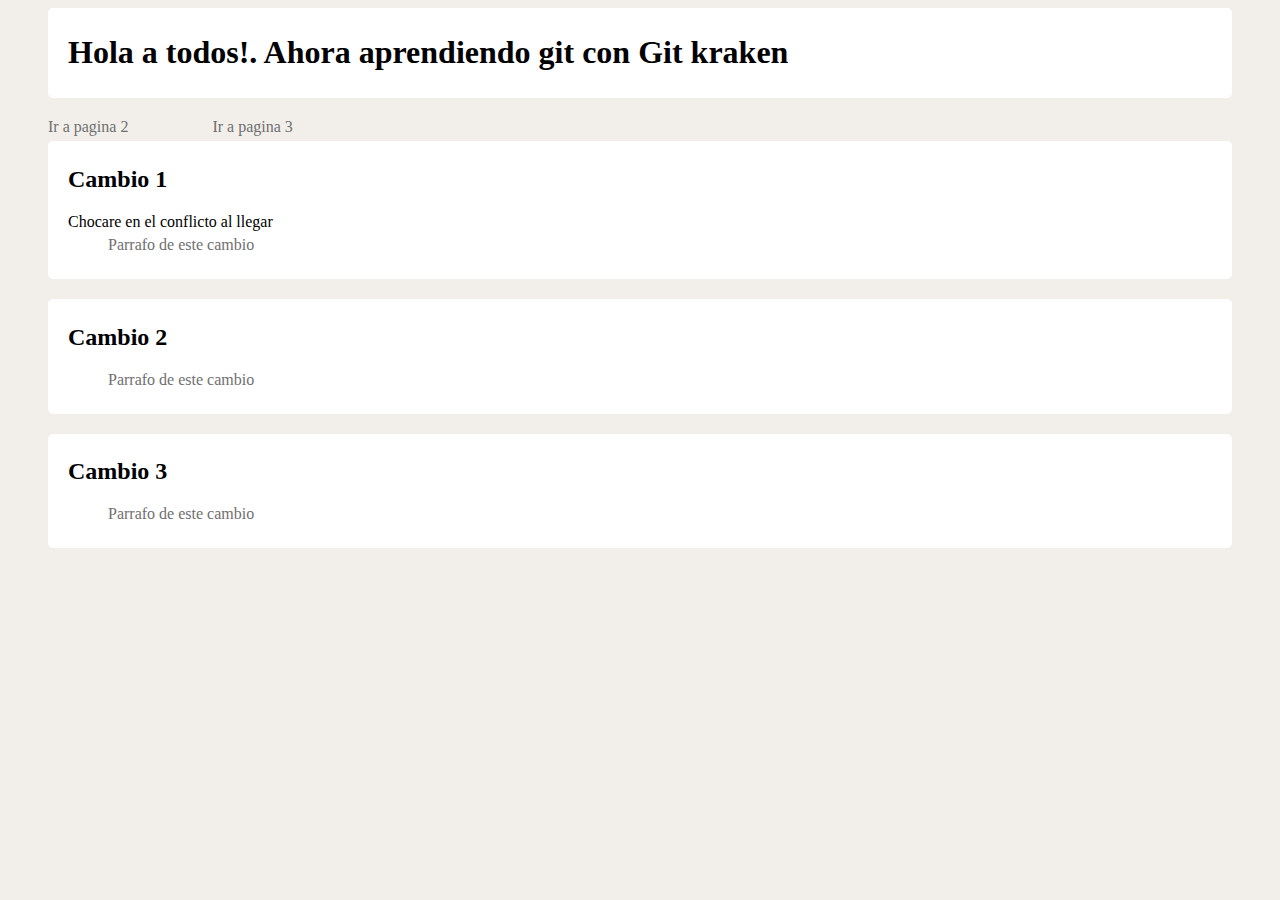
==== index.html @ 0d54a8f6 "enviare desde el remoto para chocar" ====
<!DOCTYPE html>
<html lang="es">
<head>
	<meta charset="UTF-8">
	<meta name="viewport" content="width=device-width, initial-scale=1.0">
	<link rel="stylesheet" href="./styles.css">
	<title>Pruebas de git</title>
</head>
<body>
	<div>
		<div class="general-box">
			<h1>Hola a todos!. Ahora aprendiendo git con Git kraken</h1>
		</div>
		<a href="pageTwo.html">Ir a pagina 2</a>
		<a href="pageThree.html">Ir a pagina 3</a>

		<div class="general-box">
			<h2>Cambio 1</h2>
			<span>Chocare en el conflicto al llegar</span>
			<p>Parrafo de este cambio</p>
		</div>

		<div class="general-box">
			<h2>Cambio 2</h2>
			<p>Parrafo de este cambio</p>
		</div>
		
		<div class="general-box">
			<h2>Cambio 3</h2>
			<p>Parrafo de este cambio</p>
		</div>

	</div>
</body>
</html>
---- styles.css ----
body {
    background: #f2efea;
}

a, p {
    text-decoration: none;
    color: #707070;
    margin: 5px 40px 20px;
}

#main-box {
    background: #FFF;
}

.general-box {
    background: rgb(255, 255, 255);
    border-width: 22px;
    border-color: black;
    border-radius: 5px;
    margin: 5px 40px 20px;
    padding: 5px 20px;
}
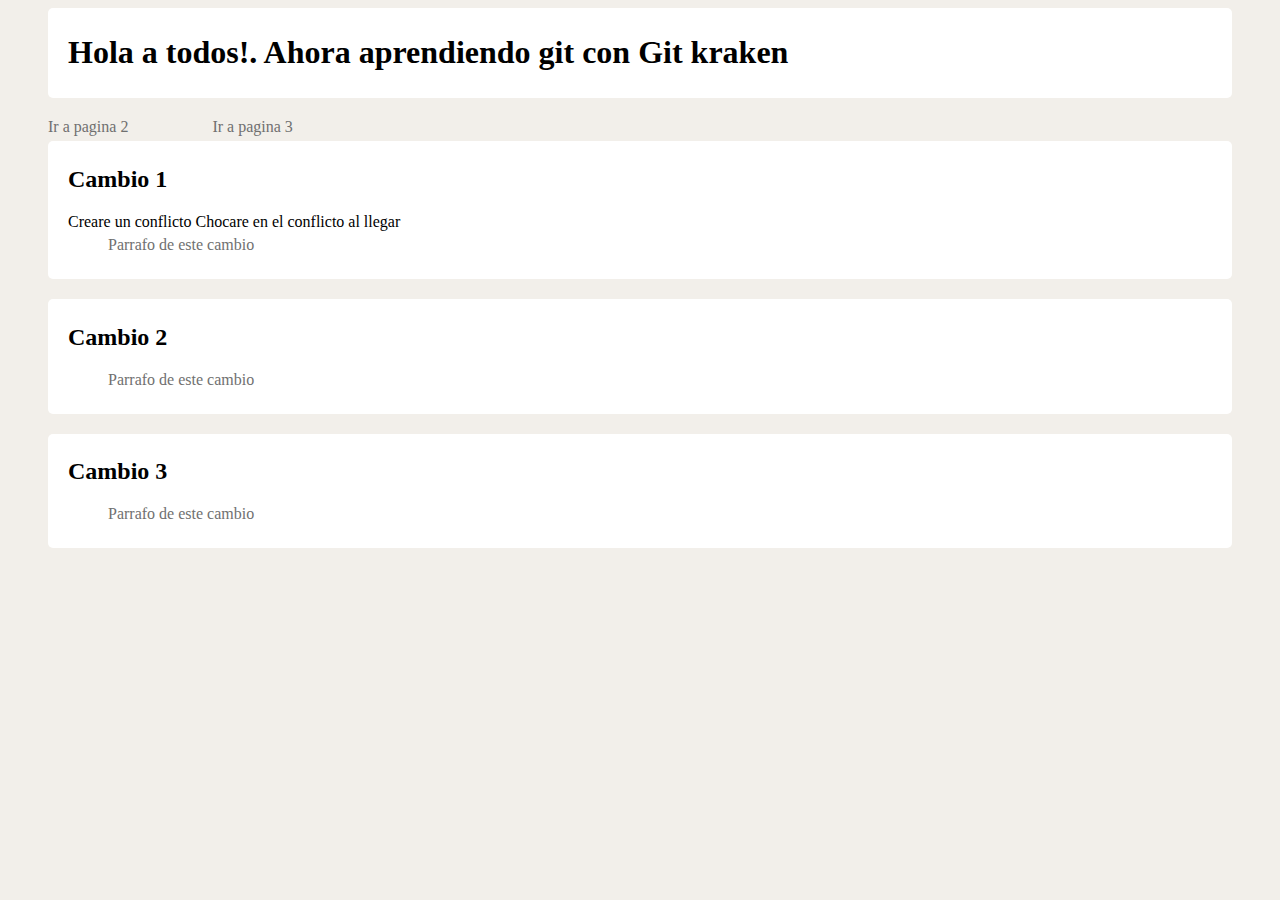
==== commit 3f49e283: "Se soluciono el conflicto" ====
--- a/index.html
+++ b/index.html
@@ -16,6 +16,7 @@
 
 		<div class="general-box">
 			<h2>Cambio 1</h2>
+			<span>Creare un conflicto</span>
 			<span>Chocare en el conflicto al llegar</span>
 			<p>Parrafo de este cambio</p>
 		</div>
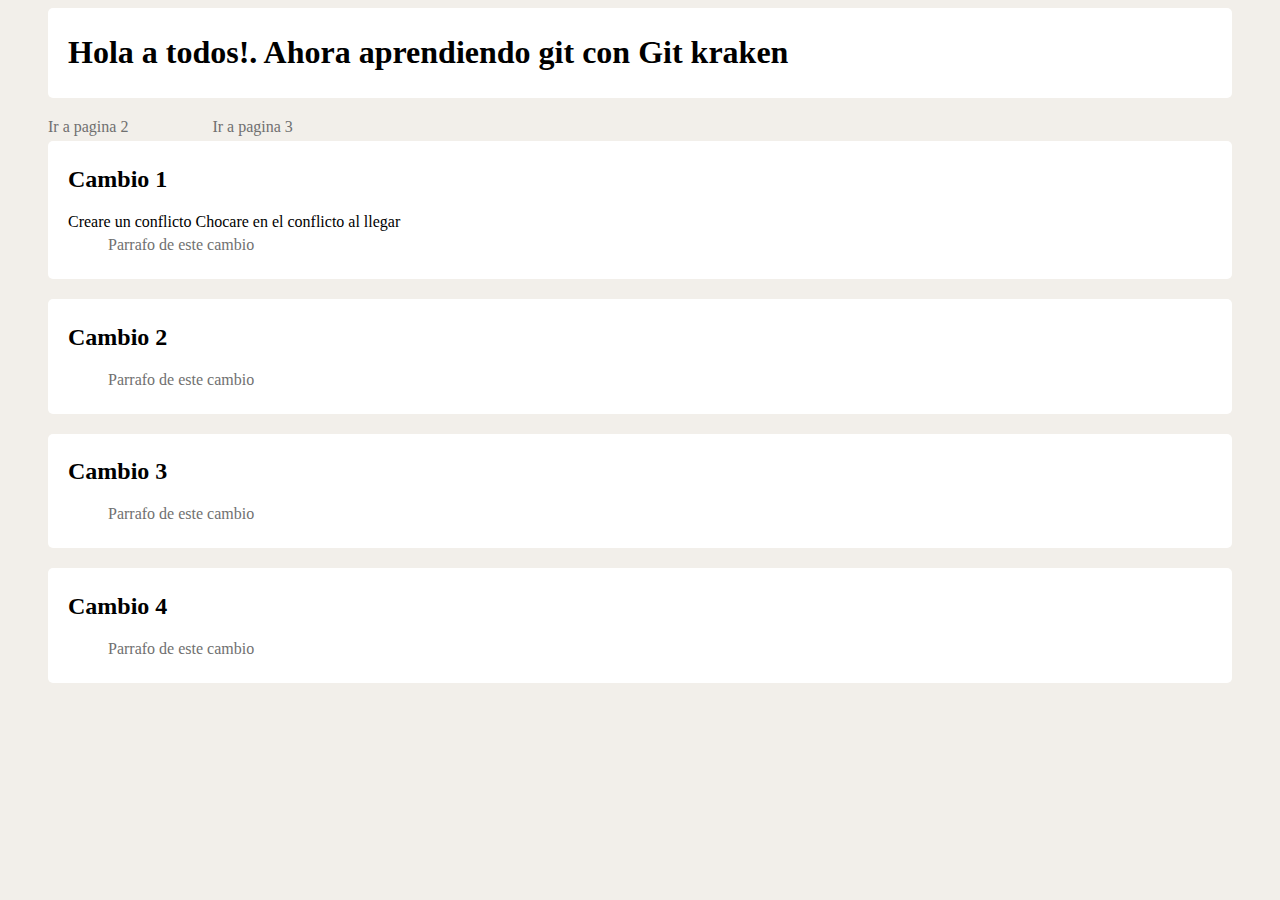
==== commit 2b6772aa: "Otro cambio pero viendo a que rama ira" ====
--- a/index.html
+++ b/index.html
@@ -31,6 +31,11 @@
 			<p>Parrafo de este cambio</p>
 		</div>
 
+		<div class="general-box">
+			<h2>Cambio 4</h2>
+			<p>Parrafo de este cambio</p>
+		</div>
+
 	</div>
 </body>
 </html>
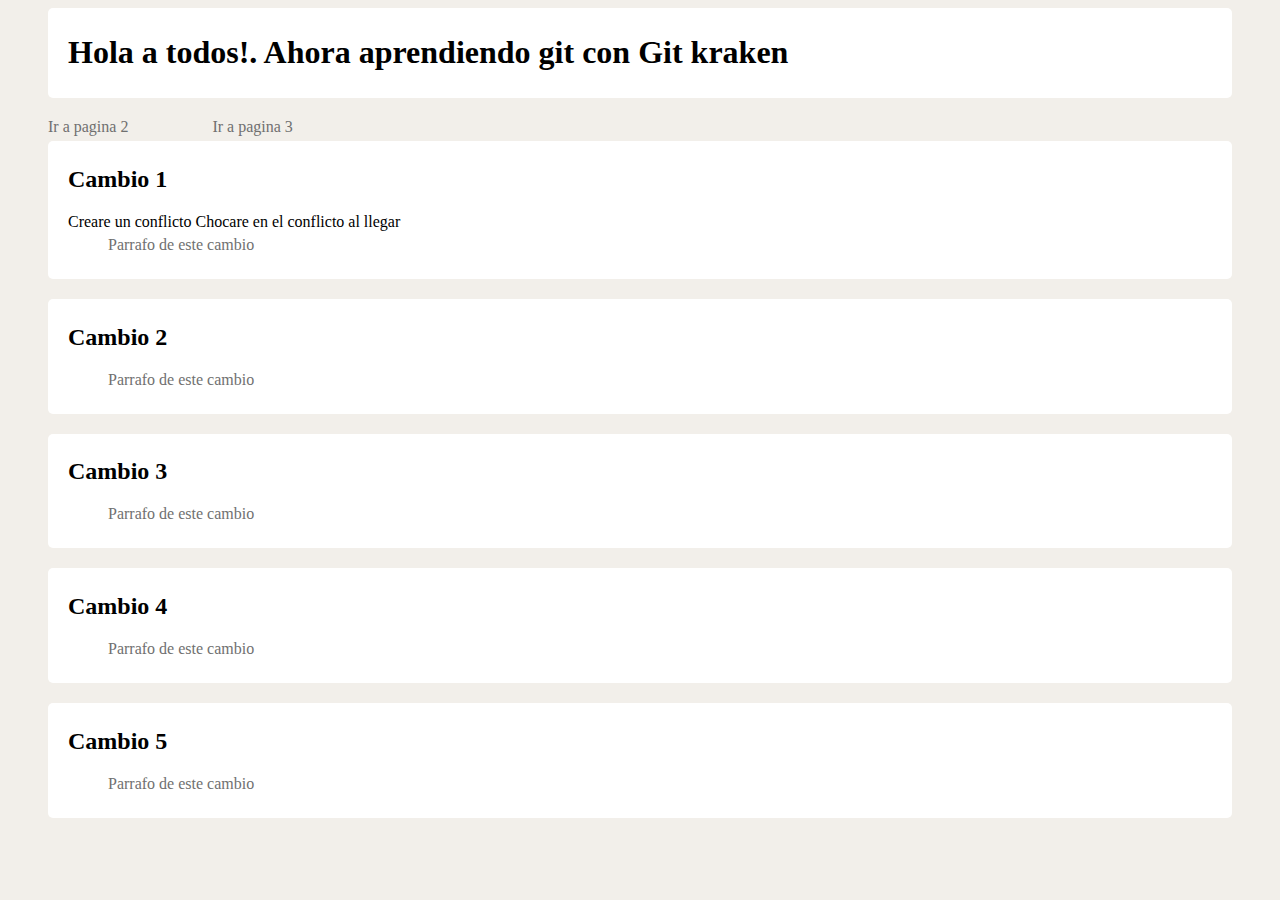
==== commit 65e8b2e1: "Update index.html" ====
--- a/index.html
+++ b/index.html
@@ -35,6 +35,11 @@
 			<h2>Cambio 4</h2>
 			<p>Parrafo de este cambio</p>
 		</div>
+		
+		<div class="general-box">
+			<h2>Cambio 5</h2>
+			<p>Parrafo de este cambio</p>
+		</div>
 
 	</div>
 </body>
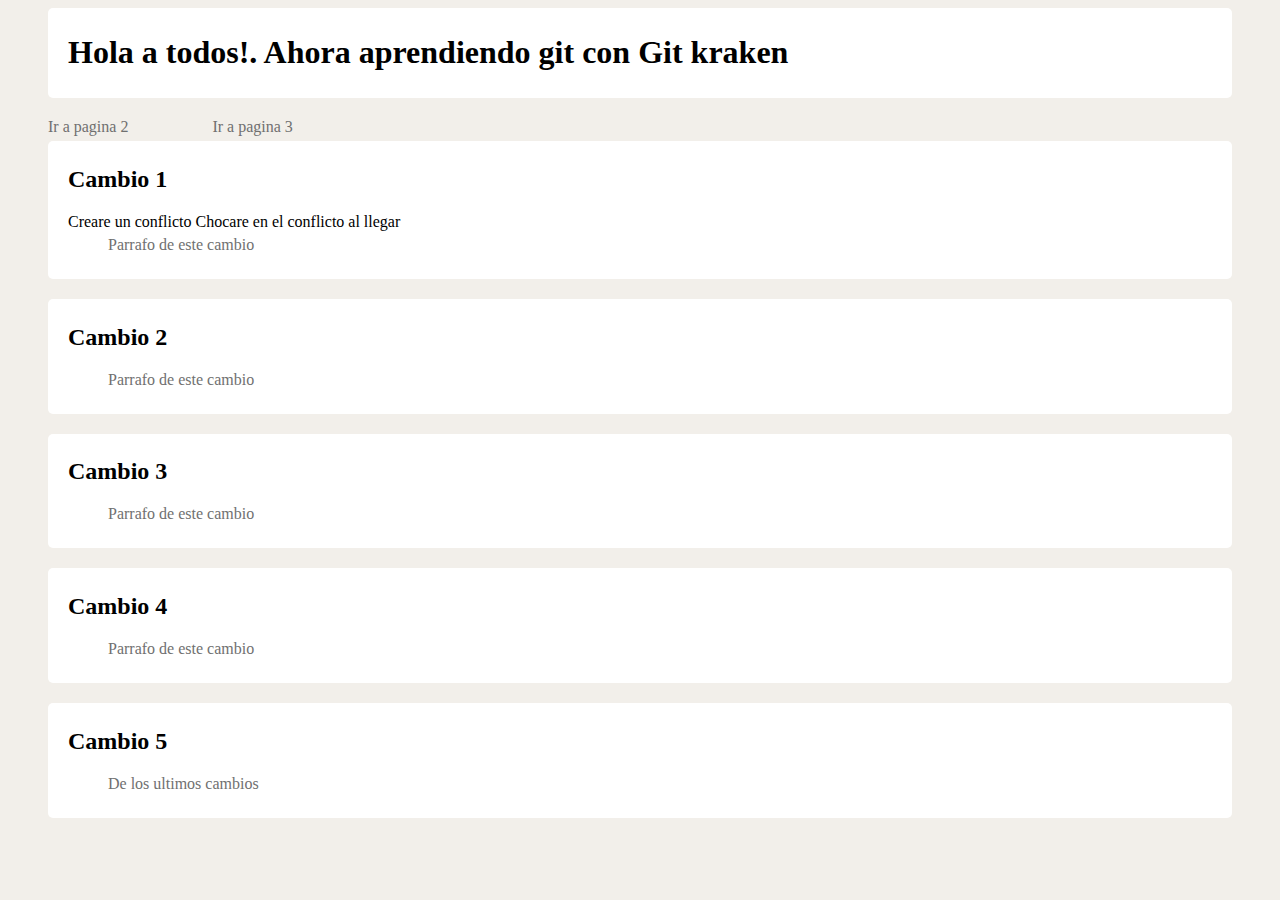
==== commit 1c2e03eb: "De los ultimos cambios" ====
--- a/index.html
+++ b/index.html
@@ -38,7 +38,7 @@
 		
 		<div class="general-box">
 			<h2>Cambio 5</h2>
-			<p>Parrafo de este cambio</p>
+			<p>De los ultimos cambios</p>
 		</div>
 
 	</div>
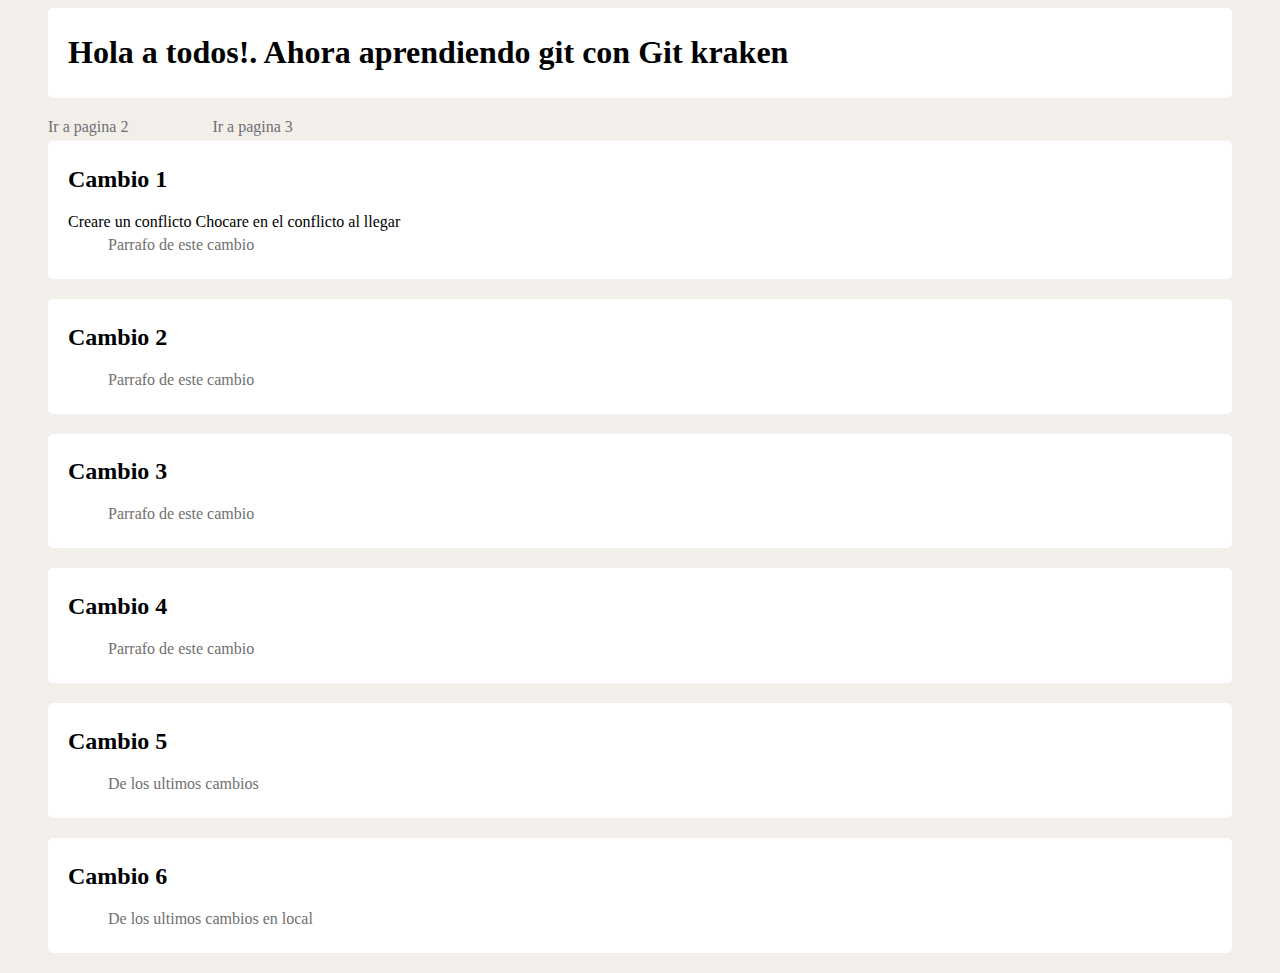
==== commit 52a89595: "De los ultimos commits en local" ====
--- a/index.html
+++ b/index.html
@@ -41,6 +41,11 @@
 			<p>De los ultimos cambios</p>
 		</div>
 
+		<div class="general-box">
+			<h2>Cambio 6</h2>
+			<p>De los ultimos cambios en local</p>
+		</div>
+
 	</div>
 </body>
 </html>
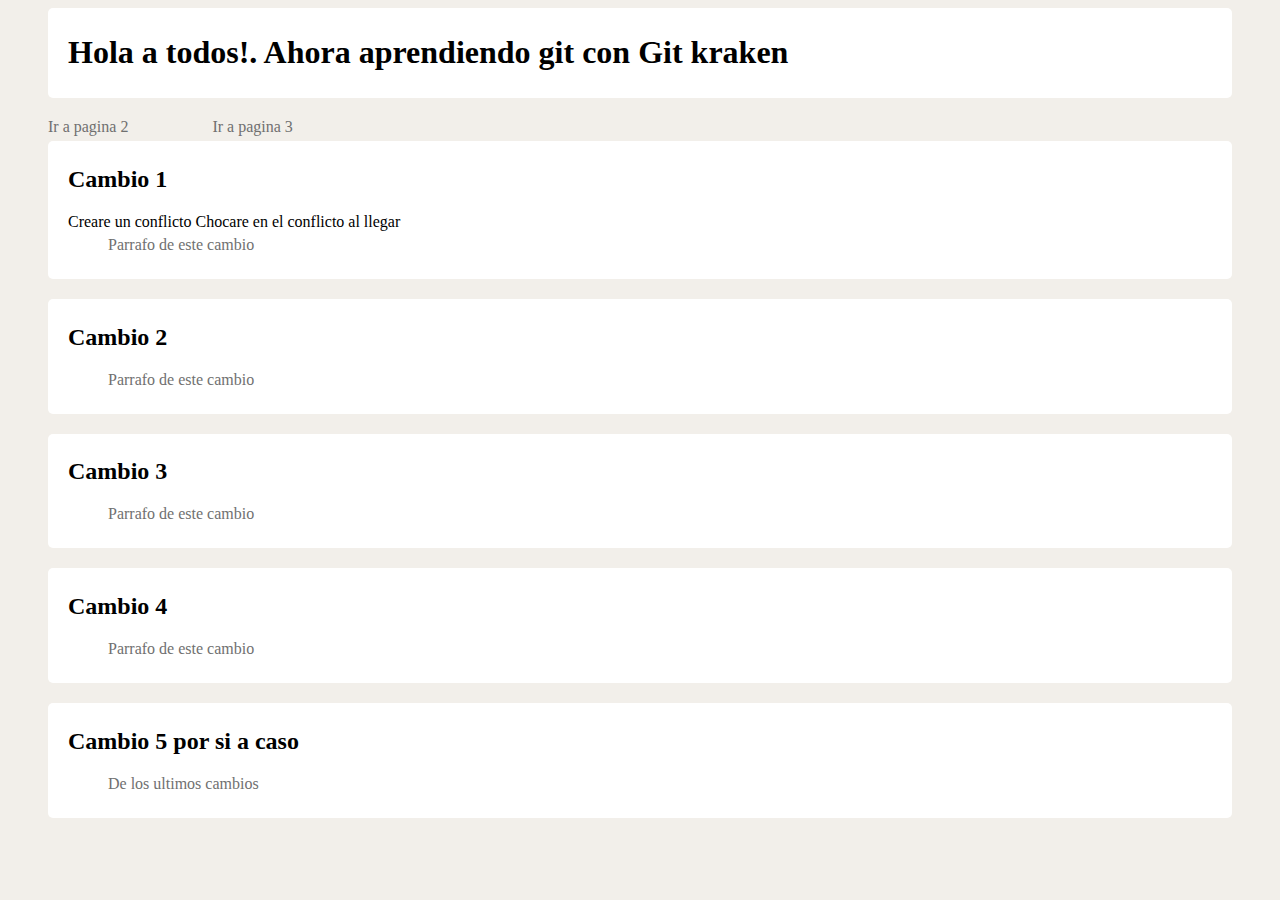
==== commit 9e2f3341: "ulti ulti en remoto" ====
--- a/index.html
+++ b/index.html
@@ -37,13 +37,8 @@
 		</div>
 		
 		<div class="general-box">
-			<h2>Cambio 5</h2>
+			<h2>Cambio 5 por si a caso</h2>
 			<p>De los ultimos cambios</p>
-		</div>
-
-		<div class="general-box">
-			<h2>Cambio 6</h2>
-			<p>De los ultimos cambios en local</p>
 		</div>
 
 	</div>
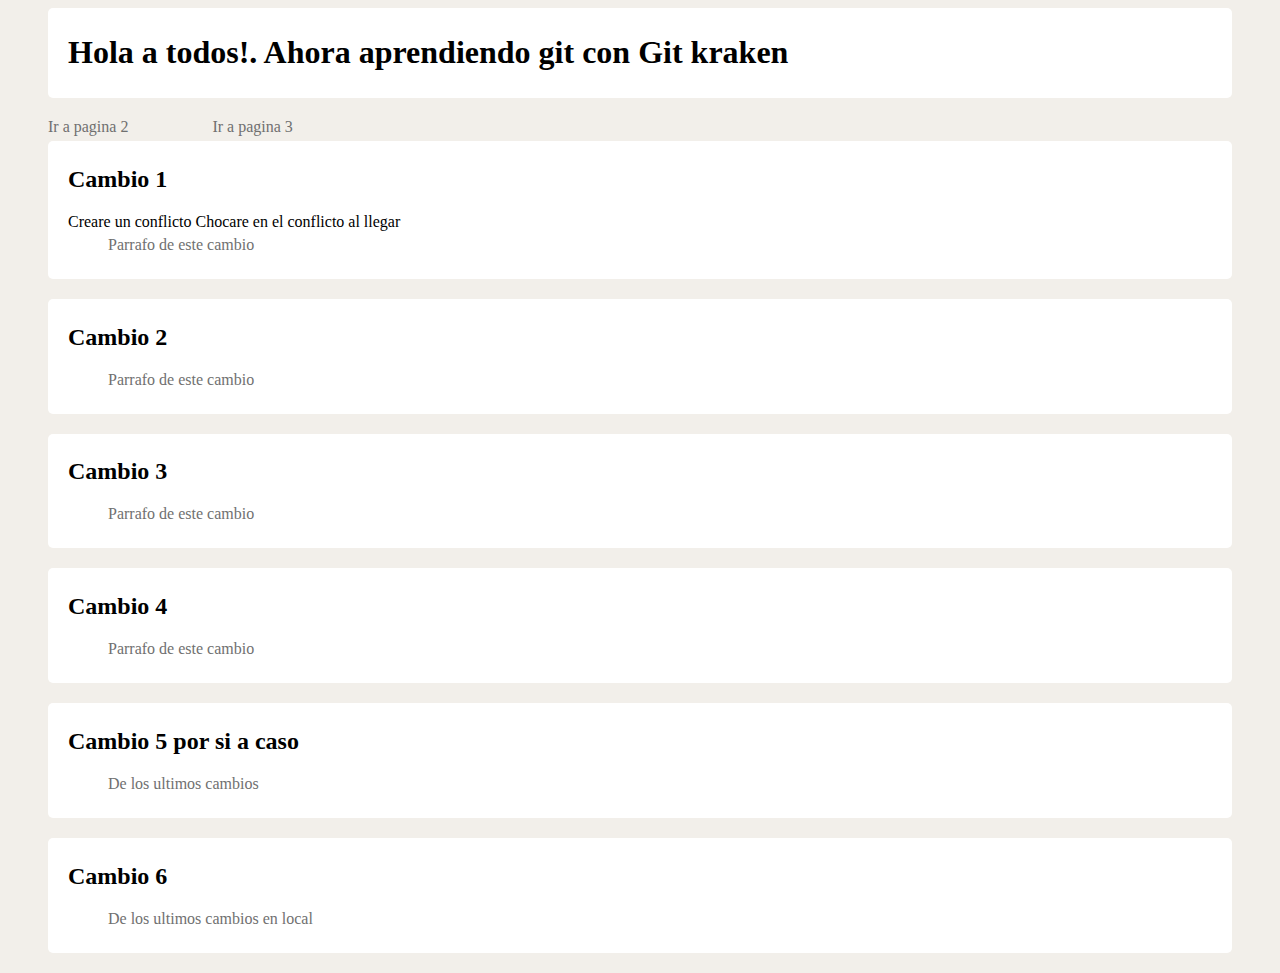
==== commit 1dbc5b80: "casi lo ultimo que llego de remoto" ====
--- a/index.html
+++ b/index.html
@@ -41,6 +41,11 @@
 			<p>De los ultimos cambios</p>
 		</div>
 
+		<div class="general-box">
+			<h2>Cambio 6</h2>
+			<p>De los ultimos cambios en local</p>
+		</div>
+
 	</div>
 </body>
 </html>
